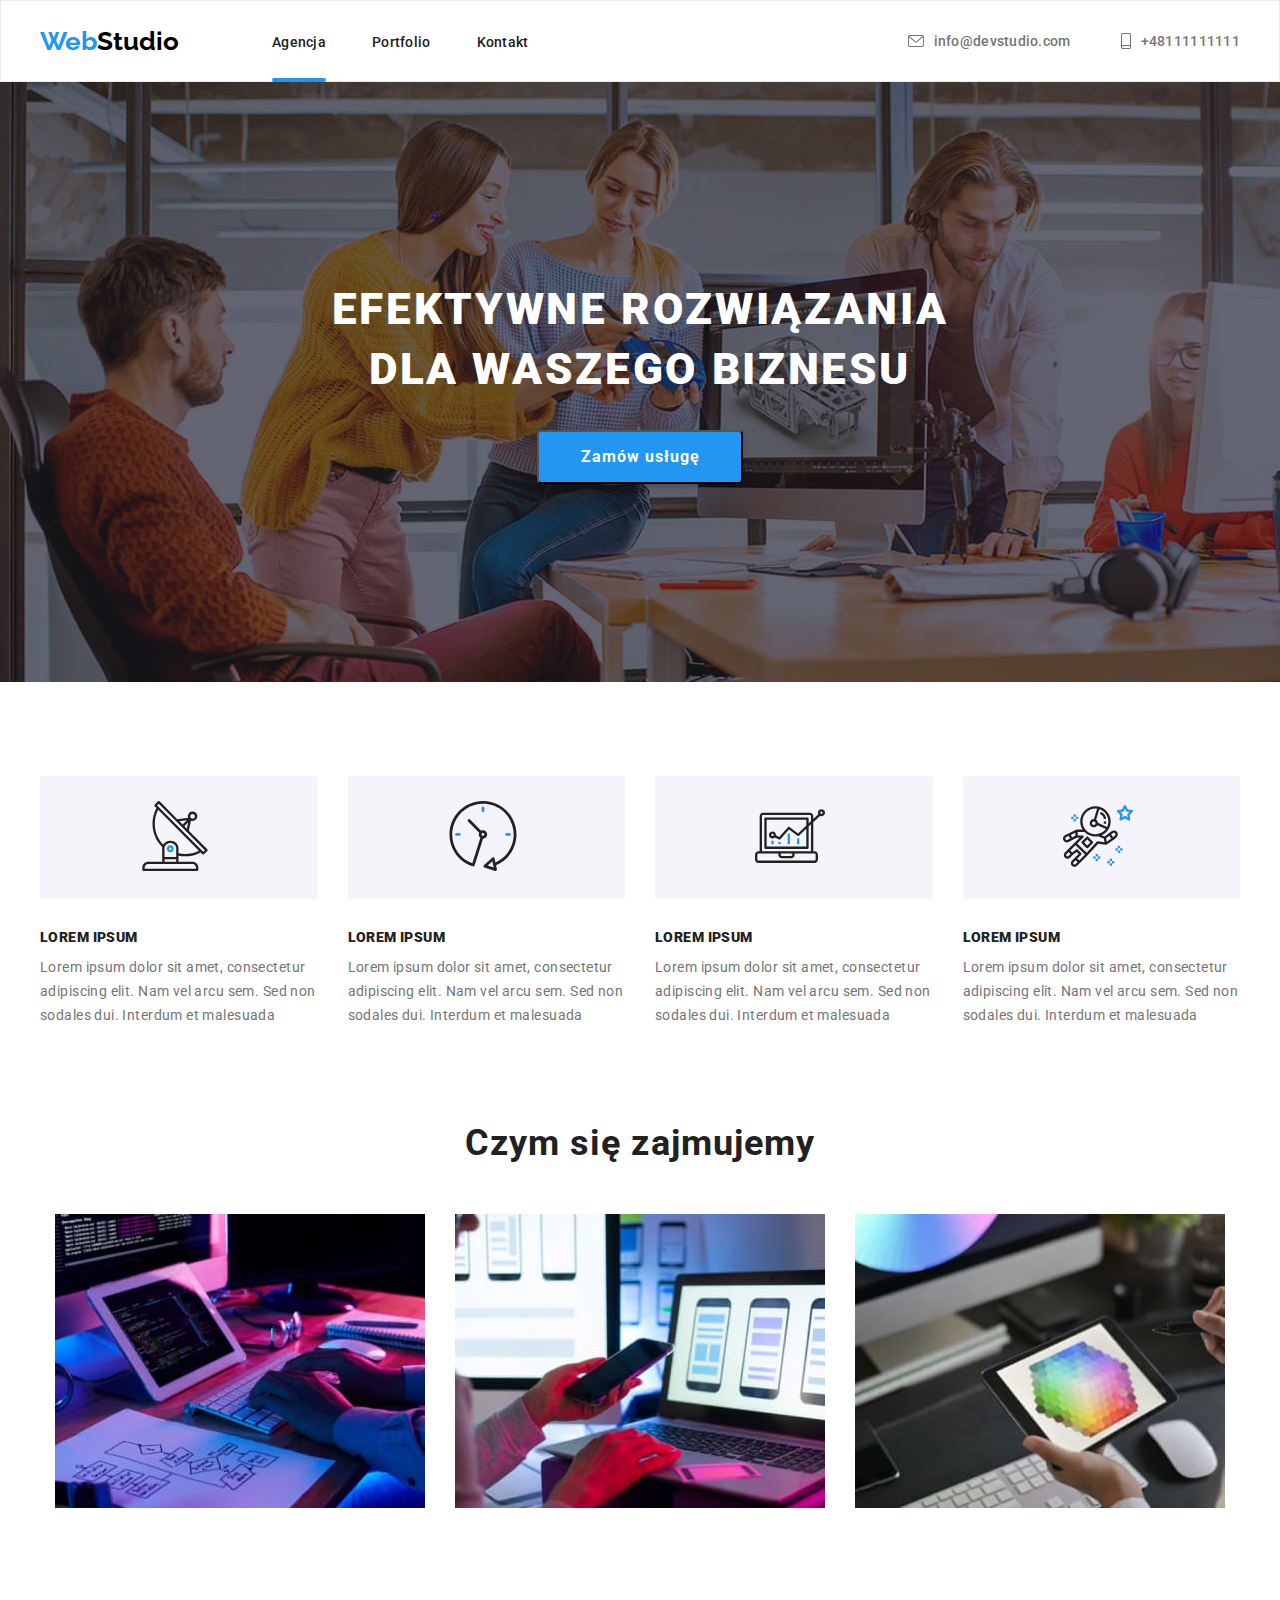
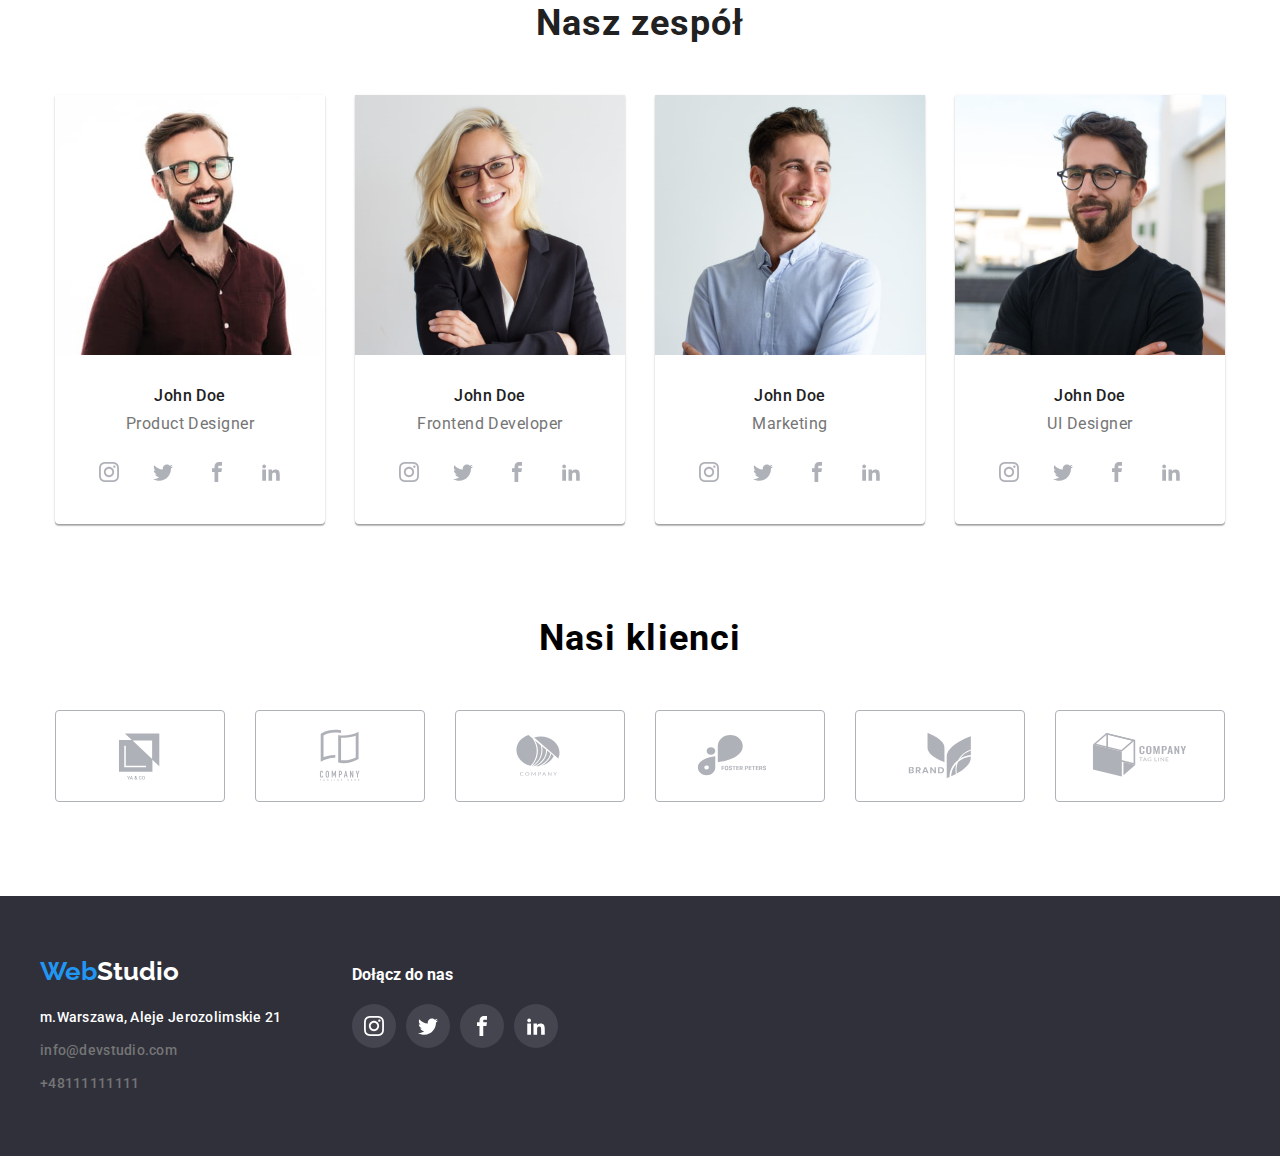
==== index.html @ 10ab720c "add" ====
<!DOCTYPE html>
<html lang="pl">
  <head>
    <meta charset="UTF-8" />
    <meta http-equiv="X-UA-Compatible" content="IE=edge" />
    <meta name="viewport" content="width=device-width, initial-scale=1.0" />
    <title>WebStudio</title>
    <link href="style.css" rel="stylesheet"/>
     <link rel="preconnect" href="https://fonts.googleapis.com">
     <link rel="preconnect" href="https://fonts.gstatic.com" crossorigin>
     <link href="https://fonts.googleapis.com/css2?family=Raleway:wght@700&family=Roboto:wght@400;500;700;900&display=swap" rel="stylesheet">
  </head>
<body> 

 <header class="header">
  <div class="container navbar-wrapper">

  <nav class="navigation">
    
          <a href="index.html" class="navigation_logo"> <span class="web">Web</span
            ><span class="studio">Studio</span></a>
         <ul class="link-list">
            <li><a class="menu-link menu-link-active" href="#">Agencja</a></li>
          <li><a href="Portfolio.html">Portfolio</a></li>
         <li><a href="#">Kontakt</a></li>
        </ul>
        </nav>
      
        <div class="contact-wrapper">
            <div class="contact-item">
                <svg width="16" height="12">
                    <use href="images/icons.svg#icon-envelope"></use>
                </svg>
                <a class="header-contact-link" href="mailto:info@devstudio.com">
                    info@devstudio.com
                </a>
            </div>
            <div class="contact-item">
                <svg width="10px" height="16">
                    <use href="images/icons.svg#icon-smartphone"></use>
                </svg>
                <a class="header-contact-link" href="tel:+48111111111">
                    +48111111111
                </a>
            </div>
        </div>
      </div>
  </header>
    
    <main>
      <div class="grey-box">
        <div class="box">
        <h1 class="upper">EFEKTYWNE ROZWIĄZANIA DLA WASZEGO BIZNESU</h1>
        <button class="button" data-modal-open>Zamów usługę</button>
      </div>
      </div>
    
    <section class="section">
      <div class="container">
       
        <ul class="main list">
          <li>
              <div class="svg-wrapper">
                  <svg width="70" height="70">
                      <use
                              href="images/icons.svg#icon-antenna-1"
                      ></use>
                  </svg>
              </div>
            <h4 class="list-title"><b>LOREM IPSUM</b></h4>
<p class="text">
            Lorem ipsum dolor sit amet, consectetur adipiscing elit. Nam vel
            arcu sem. Sed non sodales dui. Interdum et malesuada</p>
          </li>
          <li>
              <div class="svg-wrapper">
                <svg width="70" height="70">
                  <use href="images/icons.svg#icon-clock-1"></use>
              </svg>
              </div>
            <h4 class="list-title"><b>LOREM IPSUM</b></h4>
            <p class="text">
            Lorem ipsum dolor sit amet, consectetur adipiscing elit. Nam vel
            arcu sem. Sed non sodales dui. Interdum et malesuada</p>
          </li>
          <li>
              <div class="svg-wrapper">
                  <svg width="70" height="70">
                      <use
                              href="images/icons.svg#icon-diagram-1"
                      ></use>
                  </svg>
              </div>
            <h4 class="list-title"><b>LOREM IPSUM</b></h4>
            <p class="text">
            Lorem ipsum dolor sit amet, consectetur adipiscing elit. Nam vel
            arcu sem. Sed non sodales dui. Interdum et malesuada</p>
          </li>
          <li>
              <div class="svg-wrapper">
                  <svg width="70" height="70">
                      <use
                              href="images/icons.svg#icon-astronaut-1"
                      ></use>
                  </svg>
              </div>

            <h4 class="list-title"><b>LOREM IPSUM</b></h4>
            <p class="text">
            Lorem ipsum dolor sit amet, consectetur adipiscing elit. Nam vel
            arcu sem. Sed non sodales dui. Interdum et malesuada</p>
          </li>
        </ul>
      </div>
    </section>
    <section class="section no-padding-top"> 
          <div class="container">
          <h2 class="section-heading">Czym się zajmujemy</h2>
          <ul class="list">
            <li class="work-item">
              <img
                src="images/img(1).jpg"
                alt="close-up-image-programer-working-his-desk-office_1098-18707.jpg"
                width="370"
                height="294"
              />
            </li>
            <li class="work-item">
              <img
                src="images/img(2).jpg"
                alt="web-ui-designers-are-developing-application-smartphones-team-creators-is-working-interface-mobile-phones_8119-2713.jpg"
                width="370"
                height="294"
              />
            </li>
            <li class="work-item">
              <img
                src="images/img(3).jpg"
                alt="creative-artist-web-design-with-working-colour-selection-graphic-tablet_35674-1119.jpg"
                width="370"
                height="294"
              />
            </li>
          </ul>
        </div>
      </section>
      <section class="section no-padding-top">
        <div class="container">
          <h2 class="section-heading">Nasz zespół</h2>
          <ul class="list">
            <li class="team-item">
              <img
                src="images/img(4).jpg"
                alt="John Doe photo"
                width="270"
                height="260"
              />
              <h4 class="name">John Doe</h4>
              <span class="position">Product Designer</span>
           
           
            <ul class="social-media-list">
              <li class="social-media-icon">
                  <svg width="20" height="20">
                      <use
                          href="images/icons.svg#icon-instagram"
                      ></use>
                  </svg>
              </li>
              <li class="social-media-icon">
                  <svg width="20" height="20">
                      <use
                          href="images/icons.svg#icon-twitter"
                      ></use>
                  </svg>
              </li>
              <li class="social-media-icon">
                  <svg width="20" height="20">
                      <use
                          href="images/icons.svg#icon-facebook"
                      ></use>
                  </svg>
              </li>
              <li class="social-media-icon">
                  <svg width="20" height="20">
                      <use
                          href="images/icons.svg#icon-linkedin2"
                      ></use>
                  </svg>
              </li>
          </ul>

        </li>
            <li class="team-item">
              <img
                src="images/img(5).jpg"
                alt="John Doe photo"
                width="270"
                height="260"
              />
              <h4 class="name">John Doe</h4>
              <span class="position">Frontend Developer</span>

            <ul class="social-media-list">
              <li class="social-media-icon">
                  <svg width="20" height="20">
                      <use
                          href="images/icons.svg#icon-instagram"
                      ></use>
                  </svg>
              </li>
              <li class="social-media-icon">
                  <svg width="20" height="20">
                      <use
                          href="images/icons.svg#icon-twitter"
                      ></use>
                  </svg>
              </li>
              <li class="social-media-icon">
                  <svg width="20" height="20">
                      <use
                          href="images/icons.svg#icon-facebook"
                      ></use>
                  </svg>
              </li>
              <li class="social-media-icon">
                  <svg width="20" height="20">
                      <use
                          href="images/icons.svg#icon-linkedin2"
                      ></use>
                  </svg>
              </li>
          </ul>
        </li>

        <li class="team-item">
          <img
            src="images/img(6).jpg"
            alt="John Doe photo"
            width="270"
            height="260"
          />
          <h4 class="name">John Doe</h4>
          <span class="position">Marketing</span>

        <ul class="social-media-list">
          <li class="social-media-icon">
              <svg width="20" height="20">
                  <use
                      href="images/icons.svg#icon-instagram"
                  ></use>
              </svg>
          </li>
          <li class="social-media-icon">
              <svg width="20" height="20">
                  <use
                      href="images/icons.svg#icon-twitter"
                  ></use>
              </svg>
          </li>
          <li class="social-media-icon">
              <svg width="20" height="20">
                  <use
                      href="images/icons.svg#icon-facebook"
                  ></use>
              </svg>
          </li>
          <li class="social-media-icon">
              <svg width="20" height="20">
                  <use
                      href="images/icons.svg#icon-linkedin2"
                  ></use>
              </svg>
          </li>
      </ul>
        </li>
            <li class="team-item">
              <img
                src="images/img(7).jpg"
                alt="John Doe photo"
                width="270"
                height="260"
              />
              <h4 class="name">John Doe</h4>
              <span class="position">UI Designer</span>
            
            <ul class="social-media-list">
              <li class="social-media-icon">
                  <svg width="20" height="20">
                      <use
                          href="images/icons.svg#icon-instagram"
                      ></use>
                  </svg>
              </li>
              <li class="social-media-icon">
                  <svg width="20" height="20">
                      <use
                          href="images/icons.svg#icon-twitter"
                      ></use>
                  </svg>
              </li>
              <li class="social-media-icon">
                  <svg width="20" height="20">
                      <use
                          href="images/icons.svg#icon-facebook"
                      ></use>
                  </svg>
              </li>
              <li class="social-media-icon">
                  <svg width="20" height="20">
                      <use
                          href="images/icons.svg#icon-linkedin2"
                      ></use>
                  </svg>
              </li>
          </ul>
   
            </li>
          </ul>
        </div>
      </section>
    
    <div class="clients">
      <div>
          <h2>Nasi klienci</h2>
      </div>
      <ul class="clients-list">
          <li>
              <svg width="106" height="60.04">
                  <use href="images/icons.svg#icon-Logo5"></use>
              </svg>
          </li>
          <li>
              <svg width="106" height="60.04">
                  <use href="images/icons.svg#icon-Logo4"></use>
              </svg>
          </li>
          <li>
              <svg width="106" height="60.04">
                  <use href="images/icons.svg#icon-Logo3"></use>
              </svg>
          </li>
          <li>
              <svg width="106" height="60.04">
                  <use href="images/icons.svg#icon-Logo2"></use>
              </svg>
          </li>
          <li>
              <svg width="106" height="60.04">
                  <use href="images/icons.svg#icon-Logo1"></use>
              </svg>
          </li>
          <li>
              <svg width="106" height="60.04">
                  <use href="images/icons.svg#icon-Logo"></use>
              </svg>
          </li>
      </ul>
    </div>
    </main>
        <footer class="footer">
          <div class="container">
              <div class="footer-wrapper">
                  <div class="footer-address-wrapper">
                      <a href="index.html" class="navigation_logo"> <span class="web">Web</span
                      ><span class="studio2">Studio</span></a>

                      <address class="footer-address"><ul><li>m.Warszawa, Aleje Jerozolimskie 21</li>
                          <li><a class="contact-link" href="mailto:info@devstudio.com">info@devstudio.com</a></li>

                          <li><a class="contact-link"  href="tel:+48111111111">+48111111111</a></li></ul>
                      </address>
                  </div>

                  <div>
                      <div class="join-us">
                          <p>Dołącz do nas</p>
                      </div>
                      <div class="foot-icons">
                          <ul class="social-media-list">
                              <li class="footer-icon">
                                  <svg width="20" height="20">
                                      <use
                                              href="images/icons.svg#icon-instagram"
                                      ></use>
                                  </svg>
                              </li>
                              <li class="footer-icon">
                                  <svg width="20" height="20">
                                      <use
                                              href="images/icons.svg#icon-twitter"
                                      ></use>
                                  </svg>
                              </li>
                              <li class="footer-icon">
                                  <svg width="20" height="20">
                                      <use
                                              href="images/icons.svg#icon-facebook"
                                      ></use>
                                  </svg>
                              </li>
                              <li class="footer-icon">
                                  <svg width="20" height="20">
                                      <use
                                              href="images/icons.svg#icon-linkedin2"
                                      ></use>
                                  </svg>
                              </li>
                          </ul>
                      </div>
                  </div>
              </div>
              </div>

        </footer>
 <div class="backdrop is-hidden" data-modal>
    <div class="modal">
        <button class="button-x" data-modal-close>
            <svg width="11" height="11">
                <use href="images/icons.svg#icon-x"></use>
            </svg>
        </button>
    </div>
 </div>
    <script src="./js/modal.js"></script>
    </body>
</html>
---- style.css ----
:root {
  --descriptions-color: #757575;
  --black-color: #000000;
  --accent-color: #2196f3;
  --white-color: #ffffff;
  --footer-color: #2f303a;
  --stress-color: #2196f3;
  --main-font-size: 14px;
  --letter-spacing: 0.03em;
  --letter-spacing-big: 0.06em;
  --social-media-icon: #afb1b8;
}

*,
*::before,
*::after {
  box-sizing: border-box;
}

body {
  font-family: "Roboto", sans-serif;
  color: var(--black-color);
  margin: 0;
}
.link-list {
  display: flex;
  gap: 46px;
  align-items: center;
  line-height: 1,02;
}
h1,
h2,
h3,
h4,
h5,
h6 {
  margin: 0px;
  padding: 0;
}

a {
  margin: 0;
  padding: 0;
}

ul {
  margin: 0;
  padding: 0;
  list-style-type: none;
}
.header-contact {
  display: flex;
  justify-content: space-between;
}
.section-header {
  margin-top: 32px;
  margin-bottom: 32px;
}

.navigation_logo {
  text-decoration: none;
  font-family: "Raleway", sans-serif;
  font-size: 26px;
  font-weight: 700;
  line-height: 1.17;
  margin-right: 93px;

  display: block;
  
}

.menu-link {
  position: relative;
}

.menu-link-active::after {
  position: absolute;
  content: "";
  height: 4px;
  background-color: var(--accent-color);
  width: 100%;
  border-radius: 2px;
  bottom: -32px;
  left: 0px;
}

.section {
  padding: 94px 0;
}

.web {
  color: var(--accent-color);
}

.studio {
  color: var(--black-color);
}
.studio2 {
  color: var(--white-color);
}
/*=====HEADER=====*/
.container {
  max-width: 1200px;
  margin: 0 auto;
}

.header {
  justify-content: space-between;
}
.navbar-wrapper {
  display: flex;
  justify-content: space-between;
  width: 100%;
  height: 80px;
  align-items: center;
}

.header {
  display: flex;
  align-items: center;
  border: 1px solid #ECECEC;
}
.navigation-list-item::not(:last-child) {
  margin-right: 46px;
}
.navigation {
  display: flex;
  width: fit-content;
  align-items: center
}

.contact-wrapper {
  gap: 50px;
  display: flex;
  line-height: 1.17;
}

.contact-item{
  display: flex;
  align-items: center;
}

.contact-item:hover{
  --color4: var(--accent-color);
  cursor: pointer;
}

.contact-item:hover a{
  color: var(--accent-color);
}

.contact-link,
.header-contact-link {
  text-decoration: none;
  font-weight: 500;
  font-size: 14px;
  line-height: 1.5;
  letter-spacing: 0.02em;
  color: #757575;

  transition-property: color;
  transition-duration: 250ms;
  transition-timing-function: cubic-bezier(0.4, 0, 0.2, 1);
}

.header-contact-link {
  margin-left: 10px;
}

.navigation .link-list a {
  align-items: center;
  text-decoration: none;
  font-weight: 500;
  font-size: 14px;
  line-height: 16px;
  letter-spacing: 0.02em;
  color: #212121;

  transition-property: color;
  transition-duration: 250ms;
  transition-timing-function: cubic-bezier(0.4, 0, 0.2, 1);
}
.navigation a:hover,
.navigation a:focus {
  color: #2196f3;
}

.footer-address {
  font-style: normal;
  text-decoration: none;
  font-weight: 500;
  font-size: 14px;
  line-height: 1.71;
  letter-spacing: 0.02em;
  margin: 0;
  color: #ffffff;
}
/*=====END HEADER=====*/

/*=====MAIN=====*/
.wrapper {
  margin: 93px;
  justify-content: space-between;
}
.grey-box {
  background: #2f303a;
  max-width: 1600px;
  margin: 0 auto;
  background-image: linear-gradient( rgba(47, 48, 58, 0.4), rgba(47, 48, 58, 0.4)), url(../images/banner-image.jpg
);
  background-size: cover;
  background-repeat: no-repeat;
}
.upper {
  font-weight: 900;
  font-size: 44px;
  line-height: 1.36;
  text-align: center;
  text-transform: uppercase;
  color: #ffffff;
  letter-spacing: 0.06em;
}
.box {
  width: 696px;
  margin: 0 auto;
  height: 600px;
  display: flex;
  justify-content: center;
  flex-direction: column;
  align-items: center;
}
.button {
  font-family: Roboto;
  font-weight: 700;
  font-size: 16px;
  line-height: 1.87;
  display: flex;
  align-items: center;
  text-align: center;
  letter-spacing: 0.06em;
  color: #ffffff;
  cursor: pointer;
  background: #2196f3;
  box-shadow: 0px 4px 4px rgba(0, 0, 0, 0.15);
  border-radius: 4px;
  width: fit-content;
  margin-top: 30px;
  padding: 10px 41px 10px 42px;
}
.work-item {
  height: 294px;
}

.list {
  display: flex;
  font-weight: 400;
  font-size: 14px;
  line-height: 1.17;
  letter-spacing: 0.03em;
  color: #757575;
  list-style-type: none;
  justify-content: center;
  gap: 8px;
  
}

.svg-wrapper {
  background-color: #F5F4FA;
  padding: 25px 100px;
  margin-bottom: 30px;
}

.text{
   display: flex;
  font-weight: 400;
  font-size: 14px;
  line-height: 1.71;
  letter-spacing: 0.03em;
  color: #757575;
  list-style-type: none;
  justify-content: center;
  gap: 8px;
  margin-top: 10px;
  margin-bottom: 0px;
}

.list-portfolio-brands{
  display: flex;
    flex-wrap: wrap;
    gap: 30px;
    justify-content: center
}

.list-item {
  border: 1px solid #EEEEEE;
  position: relative;
  overflow: hidden;
}

.list-item:hover {
  box-shadow: 0px 1px 1px rgba(0, 0, 0, 0.12), 0px 4px 4px rgba(0, 0, 0, 0.06), 1px 4px 6px rgba(0, 0, 0, 0.16);
}

.list-item:hover .portfolio-overlay {
  max-height: 410px;
}


.list-title {
  font-weight: 700;
  font-size: 14px;
  line-height: 1.17;
  letter-spacing: 0.03em;
  text-transform: uppercase;
  color: #212121;
  list-style-type: none;
}

.list-portfolio {
  font-weight: 400;
  font-size: 16px;
  letter-spacing: 0.03em;
  color: #757575;
  list-style-type: none;
  margin-top: 4px;
  margin-bottom: 20px;
  line-height: 1.875;
  text-align: center;
}

.name-brand {
  font-weight: 700;
  font-size: 18px;
  line-height: 2;
  letter-spacing: 0.03em;
  color: #212121;
  margin-bottom: 4px;
  list-style-type: none;
}

.section-heading {
  font-weight: 700;
  font-size: 36px;
  line-height: 1.1875;
  text-align: center;
  letter-spacing: 0.03em;
  color: #212121;
  margin-bottom: 50px;
}


.name {
  font-weight: 500;
  font-size: 16px;
  line-height: 1.04;
  text-align: center;
  letter-spacing: 0.03em;
  color: #212121;
  margin-top: 30px;
  margin-bottom: 10px;

}
.position {
  font-weight: 400;
  font-size: 16px;
  line-height: 1.17;
  text-align: center;
  letter-spacing: 0.03em;
  color: #757575;
  display: block;
  margin-top: 10px;
  margin-bottom: 16px;
  
}

.list {
  list-style-type: none;
  gap: 30px;
}
.list-button {
  gap: 8px;
}
.portfolio-buttons{
  margin-bottom: 50px;
}

.social-media-list {
  margin-bottom: 30px;
  display: flex;
  justify-content: center;
  gap: 10px;
}

.social-media-icon,
.footer-icon{
  width: 44px;
  height: 44px;
  border-radius: 50%;
  display: flex;
  justify-content: center;
  align-items: center;
  fill: var(--social-media-icon);

  transition-property: background-color, fill;
  transition-duration: 250ms;
  transition-timing-function: cubic-bezier(0.4, 0, 0.2, 1);
}

.social-media-icon:hover,
.footer-icon:hover{
    background-color: var(--accent-color);
    fill: var(--white-color);
    cursor: pointer;
}


.team-item {
  box-shadow: 0px 1px 3px rgba(0, 0, 0, 0.12), 0px 1px 1px rgba(0, 0, 0, 0.14), 0px 2px 1px rgba(0, 0, 0, 0.2);
  border-radius: 0px 0px 4px 4px;
}

.clients {
  padding-bottom: 94px;
}

.clients h2 {
  font-size: 36px;
  font-weight: 700;
  color: var(--main-color);
  line-height: 1.16;
  letter-spacing: 0.03em;
  text-align: center;
  padding-bottom: 50px;
}

.clients-list {
  list-style: none;
  display: flex;
  justify-content: center;
  gap: 30px;
}

.clients-list li {
  width: 170px;
  height: 92px;
  display: flex;
  justify-content: center;
  align-items: center;
  border-radius: 4px;
  border: 1px solid var(--social-media-icon);

  transition-property: border-color;
  transition-duration: 250ms;
  transition-timing-function: cubic-bezier(0.4, 0, 0.2, 1);
}

.clients-list use{
  transition-property: fill;
  transition-duration: 250ms;
  transition-timing-function: cubic-bezier(0.4, 0, 0.2, 1);
}

.clients-list li:hover {
  border: 1px solid var(--accent-color);
  --color1: var(--accent-color);
  cursor: pointer;
}

.clients-list li:focus,
.clients-list li:active {
  border: 1px solid #2196f3;
  fill: #2196f3;
  cursor: pointer;
}


/*=====END MAIN=====*/
/*=====FOOTER=======*/
.footer {
  background-color: #2f303a;
  width: 100%;
  padding: 60px 0px;
}

.footer-wrapper {
  display: flex;
}

.footer-address li:not(:last-child) {
  margin-bottom: 9px;
}


.footer-address-wrapper{
  margin-right: 70px;
}

.footer-address{
  margin-top: 20px;
}

.join-us{
  color: #FFFFFF;
  line-height: 1.17;
  font-weight: bold;
}

.join-us p {
  margin-bottom: 20px;
  margin-top: 10px;
}

.foot-icons{
  display: flex;
}

.footer-icon {
  background: rgba(255, 255, 255, 0.1);
}

.footer-icon svg {
  fill: white
}

/*=====END FOOTER=======*/


/*=====MODAL=======*/


.backdrop {
  background: rgba(0, 0, 0, 0.2);
  width: 100%;
  height: 100%;
  left: 0;
  top: 0;
  position: fixed;
  transition: transform 250ms cubic-bezier(0.4, 0, 0.2, 1);

  transform: scale(1);
}

.modal {
  position: absolute;
  width: 528px;
  height: 581px;
  left: 50%;
  top: 50%;
  background: #ffffff;
  box-shadow: 0px 1px 3px rgb(0 0 0 / 12%), 0px 1px 1px rgb(0 0 0 / 14%), 0px 2px 1px rgb(0 0 0 / 20%);
  border-radius: 4px;
  transform: translateX(-50%) translateY(-50%);
  transition: transform 2s;
}

.button-x{
  position: absolute;
  right: 8px;
  top: 8px;
  width: 30px;
  height: 30px;
  border-radius: 50%;
  background-color: white;
  display: flex;
  align-items: center;
  justify-content: center;
  border-width: 1px;
}

.button-x:hover{
  cursor: pointer;
}


.is-hidden {
  transform: scale(0);
}

/*========PORTFOLIO=====*/

.sectio{

  margin-top: 94px;
}

.main-list{
  margin-bottom: 50px;
  padding-inline: 8px;
  gap: 8px;
}

.button-portfolio {
  font-family: Roboto;
  border: none;
  color: #212121;
  background-color: #f5f4fa;
  font-weight: 500;
  line-height: 1.62;
  font-size: 16px;
  text-align: center;
  cursor: pointer;
  background: #f5f4fa;
  border-radius: 4px;
  padding: 6px 22px;
  margin-bottom: 50px;
  
}
.button-portfolio:hover{
  color: var(--white-color);
  background-color: #2196f3;
  /* shadow-middle */
  box-shadow: 0px 3px 1px rgba(0, 0, 0, 0.1), 0px 1px 2px rgba(0, 0, 0, 0.08),
  0px 2px 2px rgba(0, 0, 0, 0.12);
}

.portfolio-wrap{
  font-weight: 700;
  font-size: 18px;
  line-height: 16px;
  letter-spacing: 0,06em;
  color: #212121;
  list-style-type: none;
  text-align: justify;
  padding: 20px 24px;

  position: relative;
  z-index: 1;
  background-color: white;
}

.portfolio-overlay {
  position: absolute;
  bottom: 0px;
  height: 410px;
  max-height: 0;
  width: 100%;
  background: rgba(33, 150, 243, 0.9);

  transition-property: max-height;
  transition-duration: 250ms;
  transition-timing-function: cubic-bezier(0.4, 0, 0.2, 1);

  padding: 49px 45px 0 25px;
  color: #FFFFFF;
}

.overlay-text {
  position: relative;
  z-index: 0;
  line-height: 1.55;
  font-size: 18px;
  letter-spacing: 0.03em;
}





.index p{
  margin-top: 10px;}

.footer-portfolio
{
  background-color: #2f303a;
  width: 100%;
  padding: 60px 0px;
}

.section {
  padding: 94px 0;
}

.no-padding-top {
  padding-top: 0;
}
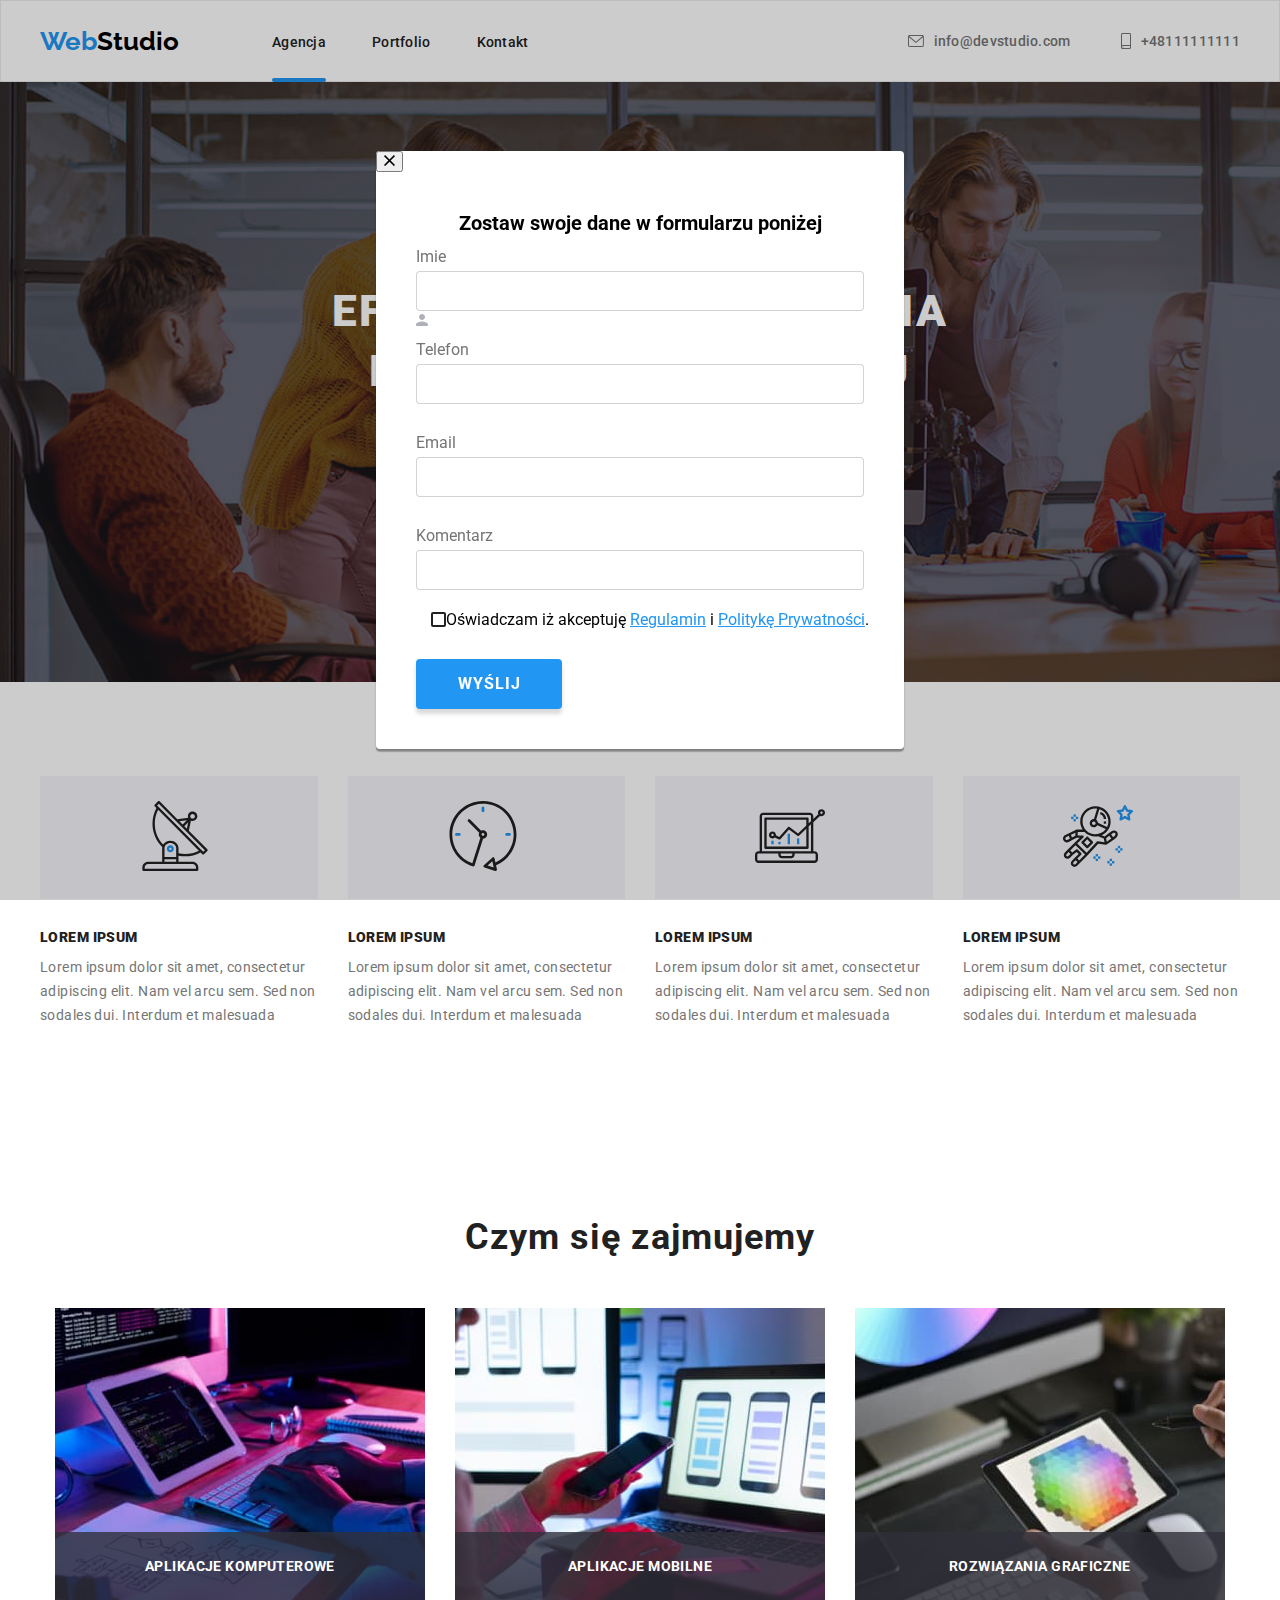
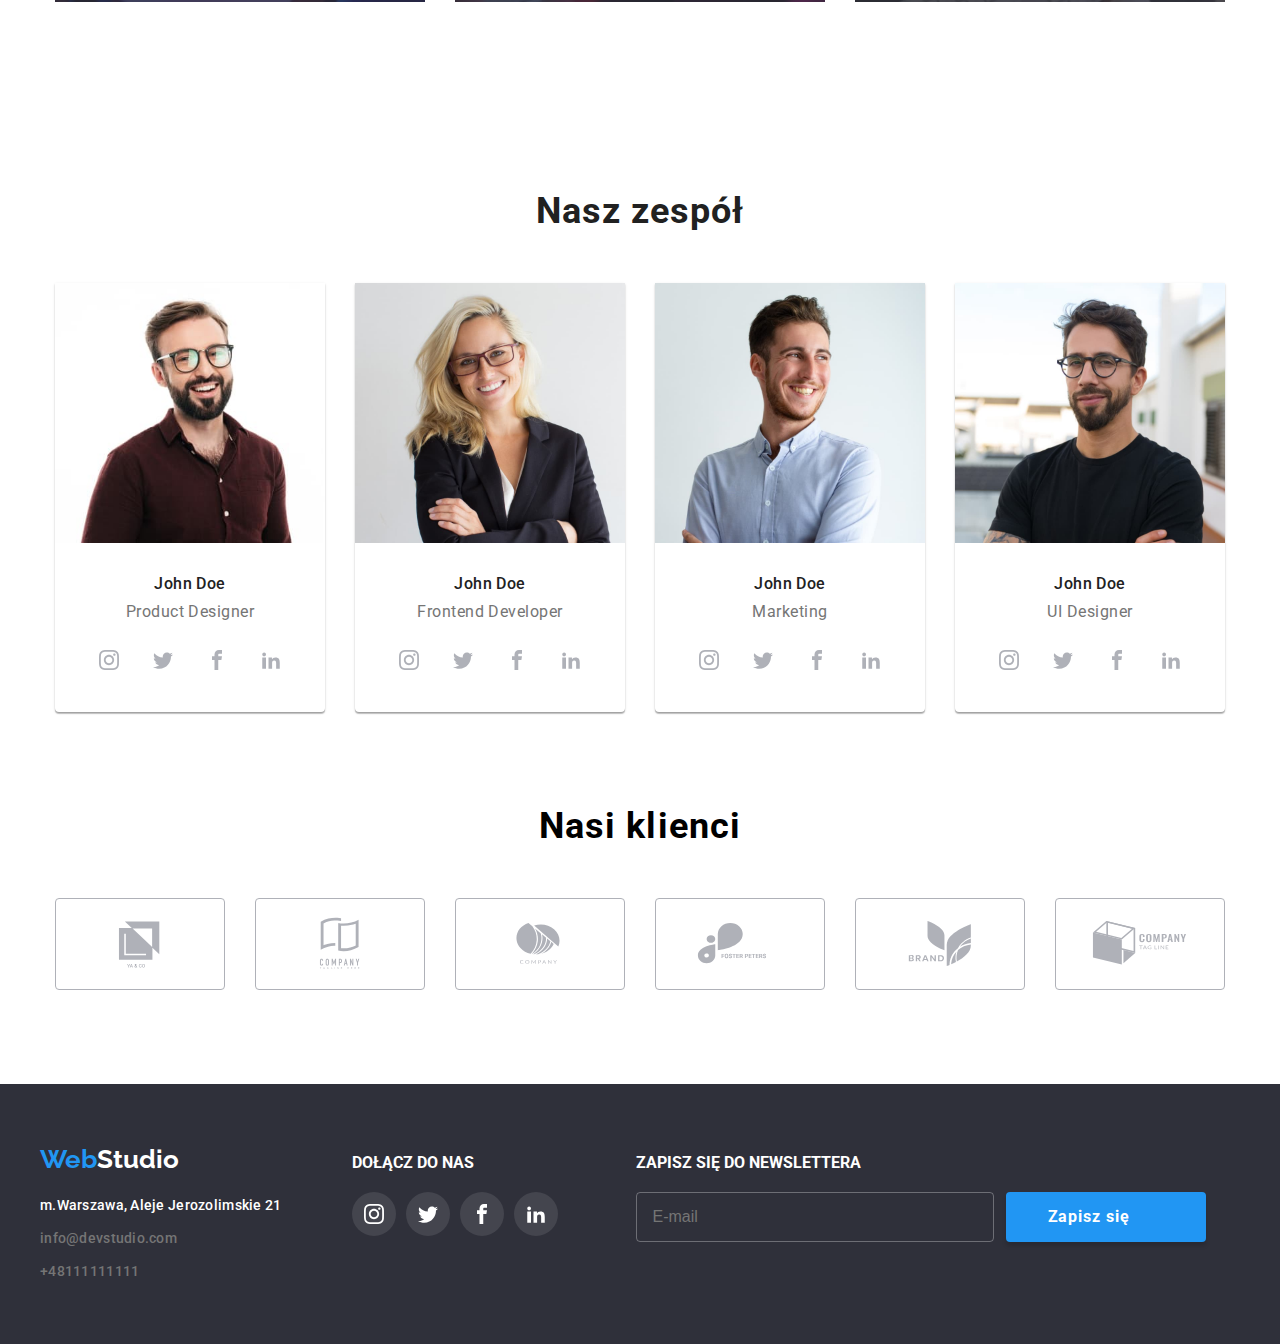
==== commit 691b13d5: "css" ====
--- a/index.html
+++ b/index.html
@@ -124,6 +124,9 @@
                 width="370"
                 height="294"
               />
+                <div class="work-overlay">
+                    Aplikacje komputerowe
+                </div>
             </li>
             <li class="work-item">
               <img
@@ -132,6 +135,9 @@
                 width="370"
                 height="294"
               />
+                <div class="work-overlay">
+                    Aplikacje mobilne
+                </div>
             </li>
             <li class="work-item">
               <img
@@ -140,6 +146,9 @@
                 width="370"
                 height="294"
               />
+                <div class="work-overlay">
+                    Rozwiązania graficzne
+                </div>
             </li>
           </ul>
         </div>
@@ -374,7 +383,7 @@
 
                   <div>
                       <div class="join-us">
-                          <p>Dołącz do nas</p>
+                          <p>DOŁĄCZ DO NAS</p>
                       </div>
                       <div class="foot-icons">
                           <ul class="social-media-list">
@@ -409,6 +418,22 @@
                           </ul>
                       </div>
                   </div>
+                  <div class="newsletter">
+                      <div class="join-us">
+                          <p>ZAPISZ SIĘ DO NEWSLETTERA</p>
+                      </div>
+                      <div class="newsletter__input-wrapper">
+                            <input class="newsletter__input" name="email" placeholder="E-mail"/>
+                            <button class="button newsletter__button">
+                                Zapisz się
+                                <svg class="newsletter-icon" width="24" height="24">
+                                    <use
+                                            href="images/icons.svg#icon-newsletter"
+                                    ></use>
+                                </svg>
+                            </button>
+                      </div>
+                  </div>
               </div>
               </div>
 
@@ -420,6 +445,60 @@
                 <use href="images/icons.svg#icon-x"></use>
             </svg>
         </button>
+        <div class="form-wrapper">
+            <h3 class="form-header">
+                Zostaw swoje dane w formularzu poniżej
+            </h3>
+            <form class="form">
+                <label>
+                    <span class="label">Imie</span>
+                    <div class="input-wrapper">
+                        <input class="input" name="name"/>
+                        <svg class="input-icon" width="12" height="12">
+                            <use href="images/icons.svg#name"
+                            ></use>
+                        </svg>
+                    </div>
+                </label>
+                <label>
+                    <span class="label">Telefon</span>
+                    <div class="input-wrapper">
+                        <input class="input" name="tel"/>
+                        <svg class="input-icon" width="13" height="13">
+                            <use href="images/icons.svg#tel"
+                            ></use>
+                        </svg>
+                    </div>
+                </label>
+                <label>
+                    <span class="label">Email</span>
+                    <div class="input-wrapper">
+                        <input class="input" name="email"/>
+                        <svg class="input-icon" width="15" height="12">
+                            <use href="images/icons.svg#message"
+                            ></use>
+                        </svg>
+                    </div>
+                </label>
+                <label>
+                    <span class="label">Komentarz</span>
+                    <div class="input-wrapper">
+                        <input class="input comment" name="comment"/>
+                    </div>
+                </label>
+                <label class="checkbox-label">
+                    <input type="checkbox" class="checkbox-controller">
+                    <div class="checkbox">
+                        <svg class="check-icon" width="11" height="8">
+                            <use href="images/icons.svg#check"
+                            ></use>
+                        </svg>
+                    </div>
+                    <span class="checkbox-text">Oświadczam iż akceptuję <span class="checkbox-link">Regulamin</span> i <span class="checkbox-link">Politykę Prywatności</span>. </span>
+                </label>
+                <button class="button form-button" type="submit">WYŚLIJ</button>
+            </form>
+        </div>
     </div>
  </div>
     <script src="./js/modal.js"></script>
--- a/style.css
+++ b/style.css
@@ -246,9 +246,27 @@
   width: fit-content;
   margin-top: 30px;
   padding: 10px 41px 10px 42px;
+  border: none;
 }
 .work-item {
   height: 294px;
+  position: relative;
+}
+
+.work-overlay {
+  position: absolute;
+  bottom: 0;
+  width: 100%;
+  height: 70px;
+  background: rgba(47, 48, 58, 0.8);
+  display: flex;
+  justify-content: center;
+  align-items: center;
+  font-size: 14px;
+  line-height: 1.14;
+  text-transform: uppercase;
+  color: white;
+  font-weight: bold;
 }
 
 .list {
@@ -512,6 +530,36 @@
 
 .foot-icons{
   display: flex;
+}
+
+.newsletter {
+  margin-left: 78px;
+}
+
+.newsletter__input-wrapper{
+  display: flex;
+}
+
+.newsletter__input {
+  height: 50px;
+  width: 358px;
+  border: 1px solid rgba(255, 255, 255, 0.3);
+  background-color: transparent;
+  padding: 15px 16px;
+  font-size: 16px;
+  outline: none;
+  color: white;
+  border-radius: 4px;
+}
+
+.newsletter-icon {
+  margin-left: 24px;
+}
+
+.newsletter__button {
+  margin-top: 0;
+  margin-left: 12px;
+  padding: 10px 28px 10px 42px;
 }
 
 .footer-icon {
@@ -543,7 +591,6 @@
 .modal {
   position: absolute;
   width: 528px;
-  height: 581px;
   left: 50%;
   top: 50%;
   background: #ffffff;
@@ -553,123 +600,94 @@
   transition: transform 2s;
 }
 
-.button-x{
-  position: absolute;
-  right: 8px;
-  top: 8px;
-  width: 30px;
-  height: 30px;
-  border-radius: 50%;
-  background-color: white;
-  display: flex;
-  align-items: center;
-  justify-content: center;
-  border-width: 1px;
-}
-
-.button-x:hover{
-  cursor: pointer;
-}
-
-
-.is-hidden {
-  transform: scale(0);
-}
-
-/*========PORTFOLIO=====*/
-
-.sectio{
-
-  margin-top: 94px;
-}
-
-.main-list{
-  margin-bottom: 50px;
-  padding-inline: 8px;
-  gap: 8px;
-}
-
-.button-portfolio {
+.form-wrapper {
+  padding: 40px;
+}
+
+.form-header {
+  font-size: 20px;
+  line-height: 1.15;
+  text-align: center;
+}
+
+.form{
+  margin-top: 12px;
+}
+
+.label {
+  color: var(--descriptions-color);
+  margin-bottom: 5px;
+  display: block;
+}
+
+.input {
+  width: 100%;
+  height: 40px;
+  font-size: 12px;
   font-family: Roboto;
-  border: none;
-  color: #212121;
-  background-color: #f5f4fa;
-  font-weight: 500;
-  line-height: 1.62;
-  font-size: 16px;
-  text-align: center;
-  cursor: pointer;
-  background: #f5f4fa;
+  border: 1px solid rgba(33, 33, 33, 0.2);
+  outline: none;
   border-radius: 4px;
-  padding: 6px 22px;
-  margin-bottom: 50px;
-  
-}
-.button-portfolio:hover{
-  color: var(--white-color);
-  background-color: #2196f3;
-  /* shadow-middle */
-  box-shadow: 0px 3px 1px rgba(0, 0, 0, 0.1), 0px 1px 2px rgba(0, 0, 0, 0.08),
-  0px 2px 2px rgba(0, 0, 0, 0.12);
-}
-
-.portfolio-wrap{
-  font-weight: 700;
-  font-size: 18px;
-  line-height: 16px;
-  letter-spacing: 0,06em;
-  color: #212121;
-  list-style-type: none;
-  text-align: justify;
-  padding: 20px 24px;
-
-  position: relative;
-  z-index: 1;
-  background-color: white;
-}
-
-.portfolio-overlay {
-  position: absolute;
-  bottom: 0px;
-  height: 410px;
-  max-height: 0;
-  width: 100%;
-  background: rgba(33, 150, 243, 0.9);
-
-  transition-property: max-height;
+
+  transition-property: border;
   transition-duration: 250ms;
   transition-timing-function: cubic-bezier(0.4, 0, 0.2, 1);
 
-  padding: 49px 45px 0 25px;
-  color: #FFFFFF;
-}
-
-.overlay-text {
+  padding: 0 0 0 42px;
+}
+
+.input-wrapper {
   position: relative;
-  z-index: 0;
-  line-height: 1.55;
-  font-size: 18px;
-  letter-spacing: 0.03em;
-}
-
-
-
-
-
-.index p{
-  margin-top: 10px;}
-
-.footer-portfolio
-{
-  background-color: #2f303a;
-  width: 100%;
-  padding: 60px 0px;
-}
-
-.section {
-  padding: 94px 0;
-}
-
-.no-padding-top {
-  padding-top: 0;
-}+  margin-bottom: 10px;
+}
+
+
+.input:focus {
+  border: 1px solid var(--accent-color);
+  transition: 250ms cubic-bezier(0.4, 0, 0.2, 1);
+}
+
+.input:focus .input-icon {
+  fill: #2196f3;
+  transition: 250ms cubic-bezier(0.4, 0, 0.2, 1);
+}
+
+.checkbox-label {
+  margin-top: 20px;
+  margin-left: 15px;
+  display: flex;
+  align-items: center;
+}
+
+.checkbox-controller {
+  display: none;
+}
+
+.checkbox-controller:checked ~.checkbox {
+  background-color: var(--accent-color);
+  border: none;
+}
+
+.checkbox {
+  width: 16px;
+  height: 15px;
+  border: 2px solid #212121;
+  border-radius: 2px;
+
+  display: flex;
+  align-items: center;
+  justify-content: center;
+}
+
+.checkbox-link {
+  color: var(--accent-color);
+  text-decoration: underline;
+}
+
+.checkbox-link:hover{
+  cursor: pointer;
+}
+
+.checkbox-text {
+  white-space: nowrap;
+  font-size: 14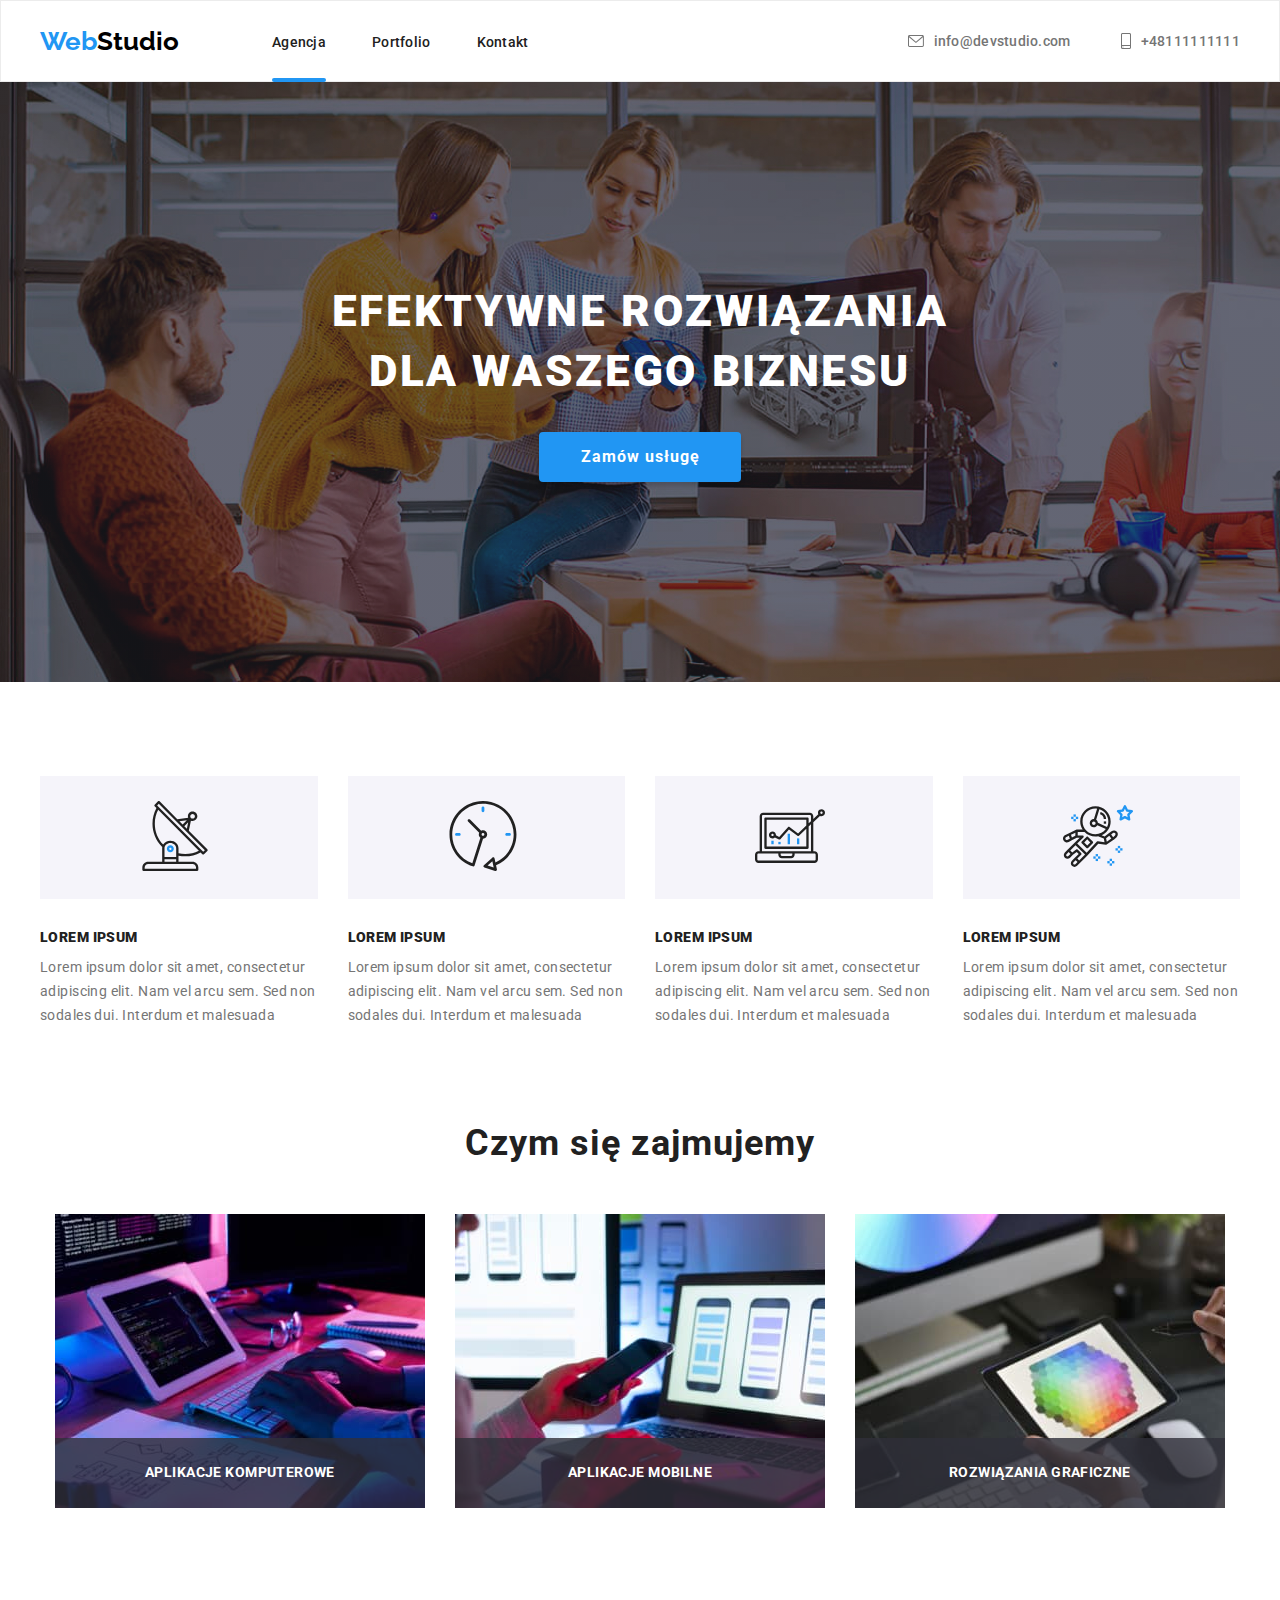
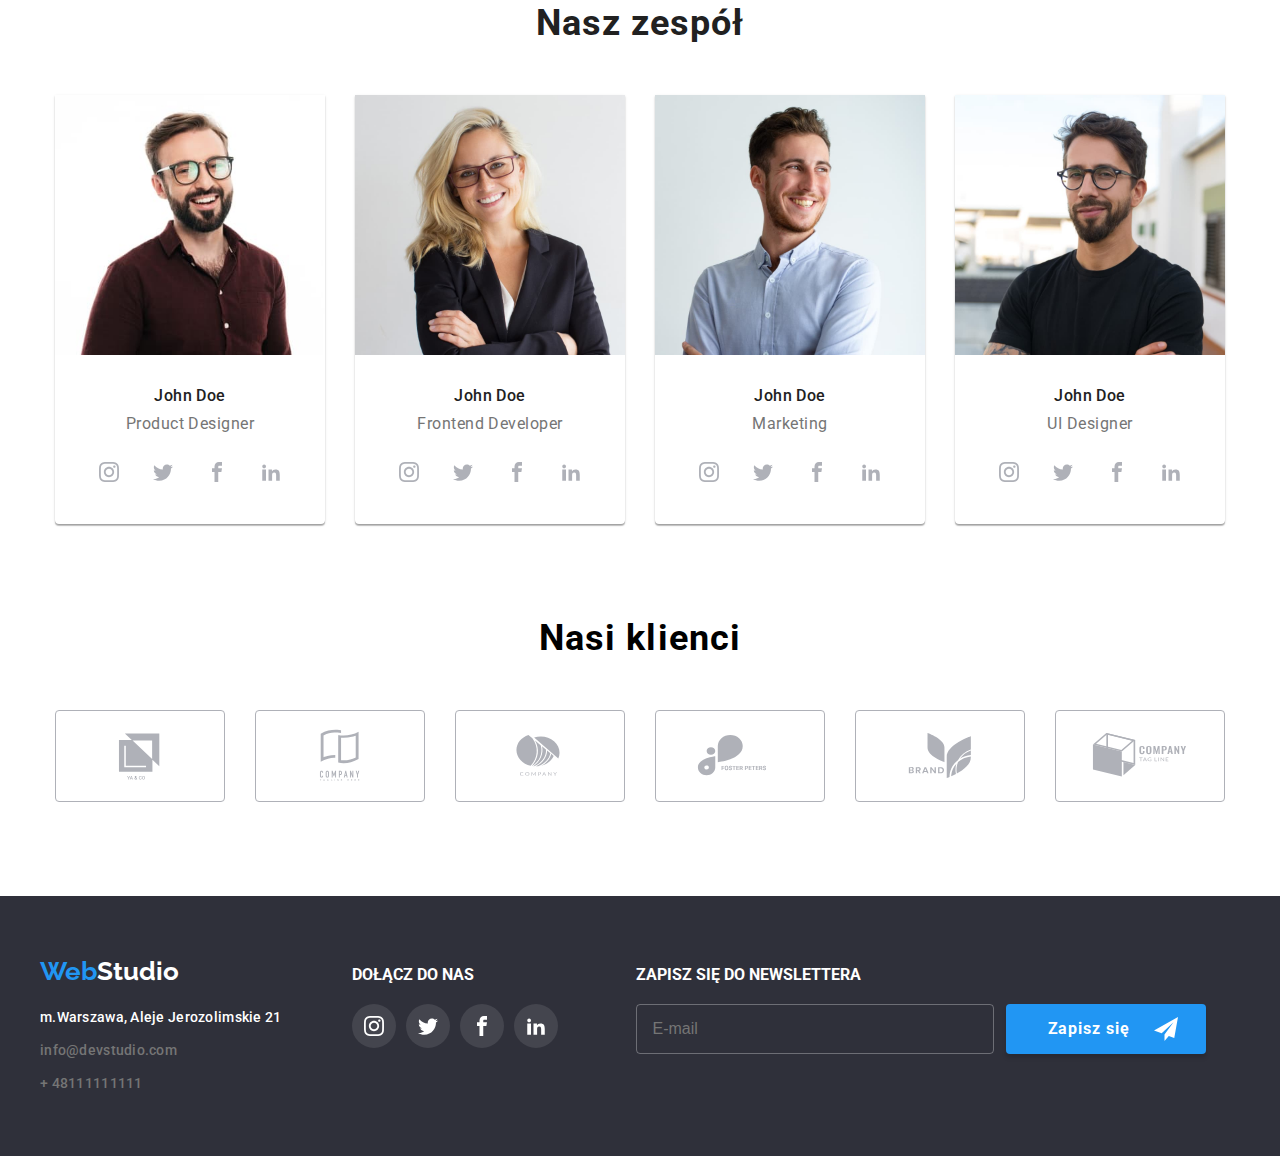
==== commit d45a5408: "changes" ====
--- a/index.html
+++ b/index.html
@@ -377,7 +377,8 @@
                       <address class="footer-address"><ul><li>m.Warszawa, Aleje Jerozolimskie 21</li>
                           <li><a class="contact-link" href="mailto:info@devstudio.com">info@devstudio.com</a></li>
 
-                          <li><a class="contact-link"  href="tel:+48111111111">+48111111111</a></li></ul>
+                          <li><a class="contact-link"  href="tel:+48111111111">+
+48111111111</a></li></ul>
                       </address>
                   </div>
 
--- a/style.css
+++ b/style.css
@@ -206,8 +206,7 @@
   background: #2f303a;
   max-width: 1600px;
   margin: 0 auto;
-  background-image: linear-gradient( rgba(47, 48, 58, 0.4), rgba(47, 48, 58, 0.4)), url(../images/banner-image.jpg
-);
+  background-image: linear-gradient( rgba(47, 48, 58, 0.4), rgba(47, 48, 58, 0.4)), url(../images/banner-image.jpg);
   background-size: cover;
   background-repeat: no-repeat;
 }
@@ -690,4 +689,142 @@
 
 .checkbox-text {
   white-space: nowrap;
-  font-size: 14+  font-size: 14px;
+  line-height: 1.71;
+  margin-left: 8px;
+}
+
+.comment {
+  height: 120px;
+}
+
+.form-button {
+  margin: 30px auto 0;
+}
+
+.input-icon {
+  position: absolute;
+  left: 15px;
+  top: 50%;
+  transform: translateY(-50%);
+}
+
+.button-x{
+  position: absolute;
+  right: 8px;
+  top: 8px;
+  width: 30px;
+  height: 30px;
+  border-radius: 50%;
+  background-color: white;
+  display: flex;
+  align-items: center;
+  justify-content: center;
+  border: 1px solid rgba(0, 0, 0, 0.1);
+}
+
+.button-x:hover{
+  cursor: pointer;
+}
+
+
+.is-hidden {
+  transform: scale(0);
+}
+
+/*========PORTFOLIO=====*/
+
+.sectio{
+  margin-top: 94px;
+}
+
+.main-list{
+  margin-bottom: 50px;
+  padding-inline: 8px;
+  gap: 8px;
+}
+
+.button-portfolio {
+  font-family: Roboto;
+  border: none;
+  color: #212121;
+  background-color: #f5f4fa;
+  font-weight: 500;
+  line-height: 1.62;
+  font-size: 16px;
+  text-align: center;
+  cursor: pointer;
+  background: #f5f4fa;
+  border-radius: 4px;
+  padding: 6px 22px;
+  margin-bottom: 50px;
+  
+}
+.button-portfolio:hover{
+  color: var(--white-color);
+  background-color: #2196f3;
+  /* shadow-middle */
+  box-shadow: 0px 3px 1px rgba(0, 0, 0, 0.1), 0px 1px 2px rgba(0, 0, 0, 0.08),
+  0px 2px 2px rgba(0, 0, 0, 0.12);
+}
+
+.portfolio-wrap{
+  font-weight: 700;
+  font-size: 18px;
+  line-height: 16px;
+  letter-spacing: 0,06em;
+  color: #212121;
+  list-style-type: none;
+  text-align: justify;
+  padding: 20px 24px;
+
+  position: relative;
+  z-index: 1;
+  background-color: white;
+}
+
+.portfolio-overlay {
+  position: absolute;
+  bottom: 0px;
+  height: 410px;
+  max-height: 0;
+  width: 100%;
+  background: rgba(33, 150, 243, 0.9);
+
+  transition-property: max-height;
+  transition-duration: 250ms;
+  transition-timing-function: cubic-bezier(0.4, 0, 0.2, 1);
+
+  padding: 49px 45px 0 25px;
+  color: #FFFFFF;
+}
+
+.overlay-text {
+  position: relative;
+  z-index: 0;
+  line-height: 1.55;
+  font-size: 18px;
+  letter-spacing: 0.03em;
+}
+
+
+
+
+
+.index p{
+  margin-top: 10px;}
+
+.footer-portfolio
+{
+  background-color: #2f303a;
+  width: 100%;
+  padding: 60px 0px;
+}
+
+.section {
+  padding: 94px 0;
+}
+
+.no-padding-top {
+  padding-top: 0;
+}